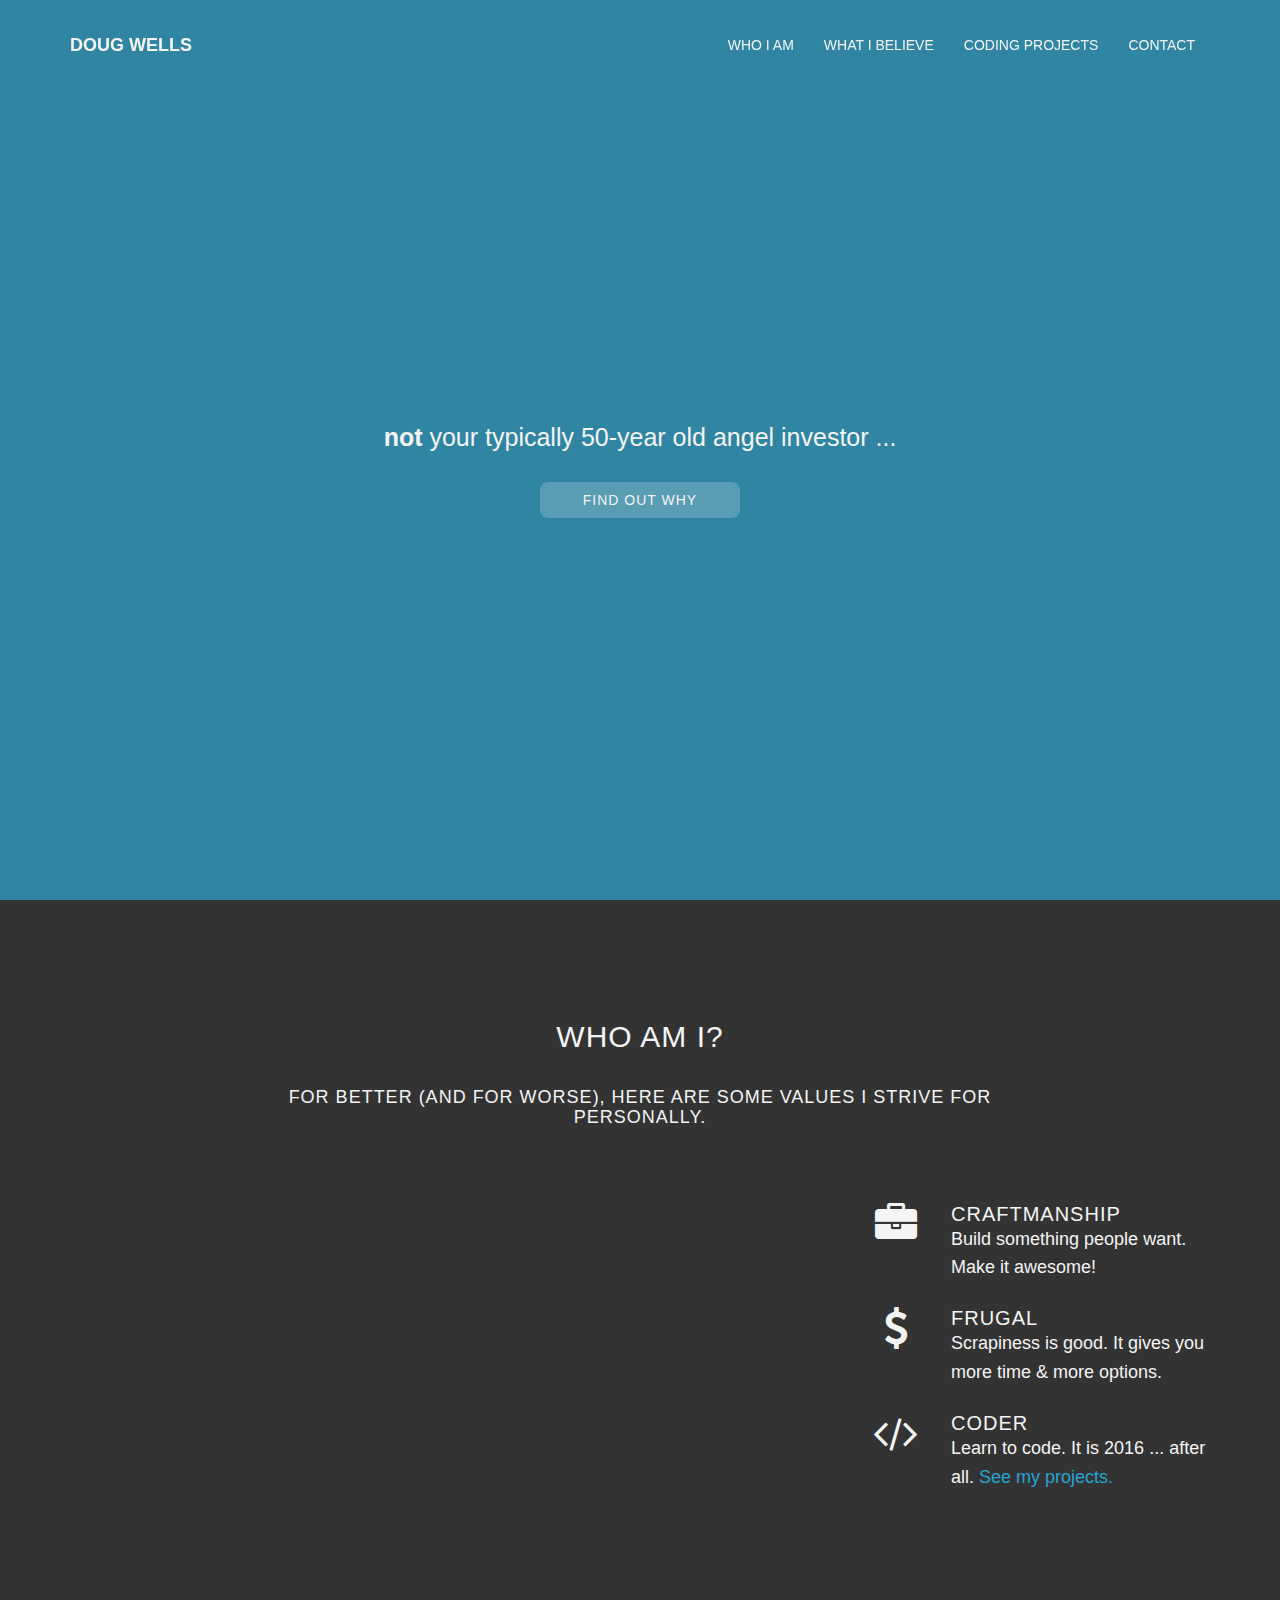
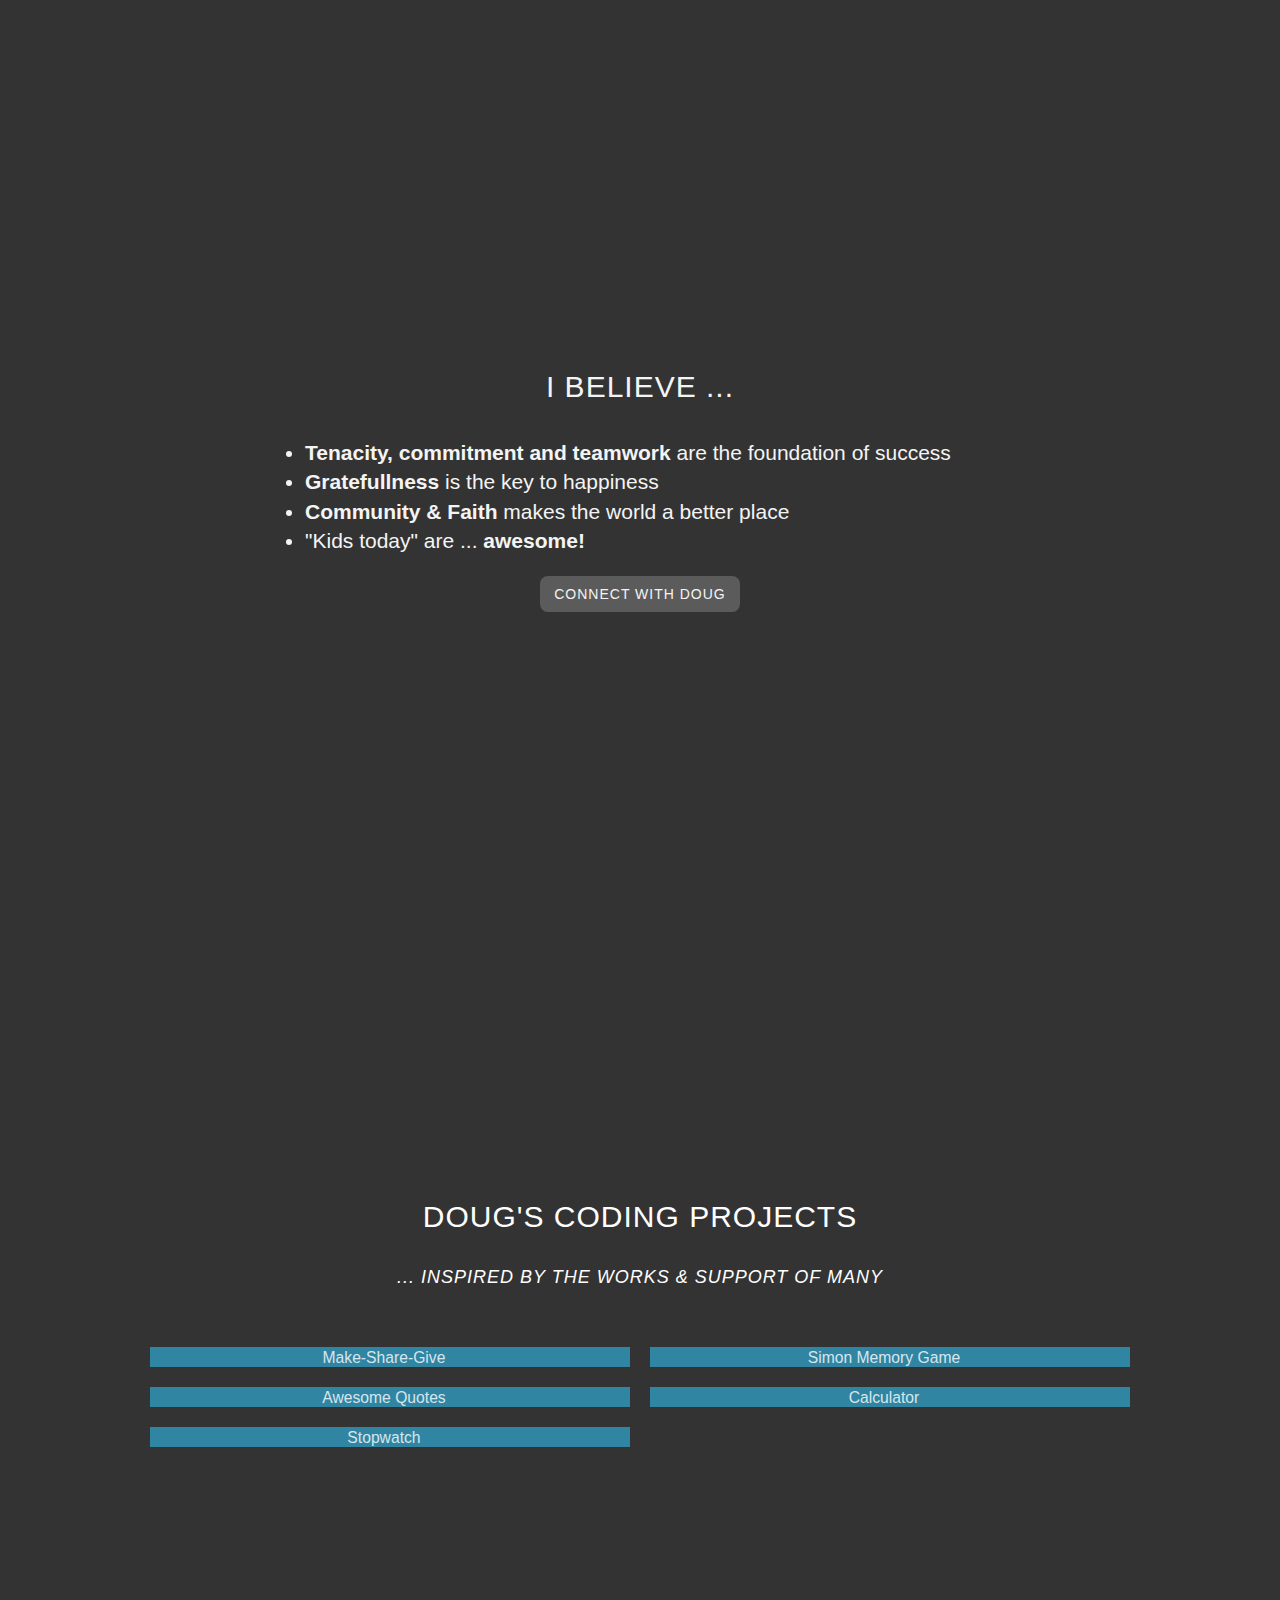
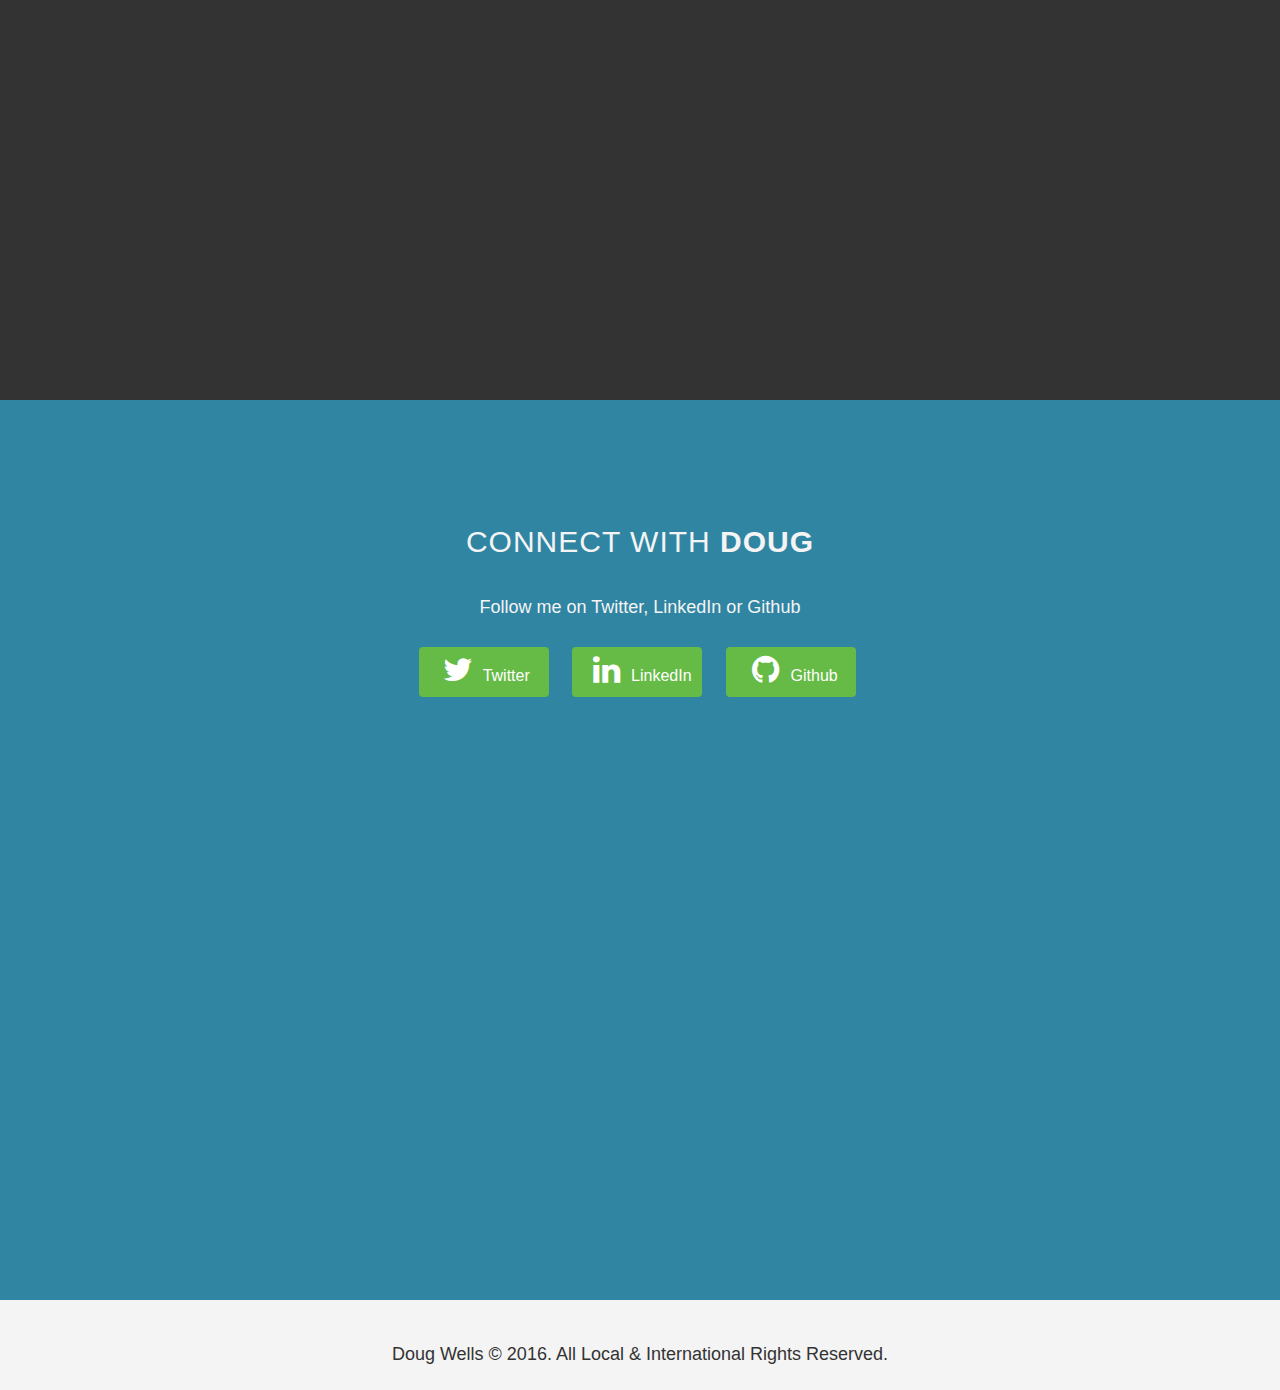
==== index.html @ edc36b27 "FCC Front End Proj2 - Quotes.  Initial Commit" ====
<!--Dropbox images: replace www.dropbox with dl.dropboxusercontent
and get rid of ?dl=0 from the end.
Example: <img src="https://dl.dropboxusercontent.com/s/abc/stunningSunset.jpg"/>
-->

<!DOCTYPE html>
<html lang="en">
  <head>
    <meta charset="utf-8">
    <meta http-equiv="X-UA-Compatible" content="IE=edge">
    <meta name="viewport" content="width=device-width, initial-scale=1">

    <title>DW Portfolio</title>
    <!-- Fonts-->
    <link href='https://fonts.googleapis.com/css?family=Lora:400,400italic,700,700italic' rel='stylesheet' type='text/css'>
    <link href='https://fonts.googleapis.com/css?family=Montserrat:400,700' rel='stylesheet' type='text/css'>
    <link href="css/main.css" rel="stylesheet">
    <link href="https://cdnjs.cloudflare.com/ajax/libs/font-awesome/4.4.0/css/font-awesome.min.css" rel="stylesheet">
  </head>

<body id="page-top" data-spy="scroll" data-target=".navbar-custom">
     <nav class="navbar navbar-custom navbar-fixed-top">
       <div class="container">
         <div class="navbar-header page-scroll">
           <button type="button" class="navbar-toggle collapsed" data-toggle="collapse" data-target="#navbar" aria-expanded="false" aria-controls="navbar">
             <span class="sr-only">Toggle navigation</span>
             <span class="icon-bar"></span>
             <span class="icon-bar"></span>
             <span class="icon-bar"></span>
           </button>
           <a class="navbar-brand page-scroll" href="#">Doug Wells</a>
         </div>
         <div id="navbar" class="collapse navbar-collapse navbar-right navbar-main-collapse">
           <ul class="nav navbar-nav">
             <li class="hidden">hidden<a href="#page-top"></a></li>
             <li class="page-scroll"><a href="#who">Who I am</a></li>
             <li class="page-scroll"><a href="#what">What I believe</a></li>
             <li class="page-scroll"><a href="#projects">Coding Projects</a></li>
             <li class="page-scroll"><a href="#contact">Contact</a></li>
           </ul>
         </div><!--/.nav-collapse -->
       </div>
     </nav>

     <section class="intro">
       <div class="intro-body">
         <div class="container">
           <div class="row">
             <div class="col-md-offset-2 col-md-8">
               <h1 class="brand-heading"></h1>
               <p class="intro-text"><strong>not</strong> your typically 50-year old angel investor ...</p>
               <div class="page-scroll">
                 <a href="#who" class="semi-transparent-button">FIND OUT WHY</a>
               </div>
             </div>
           </div>
         </div>
       </div>
     </section>

     <section id="who">
       <div class="container">
         <div class="row">
           <div class="col-md-offset-2 col-md-8 content-section text-center">
             <h2 >Who am I?</h2>
             <h4>For better (and for worse), here are some values
             I strive for personally.</h4>
           </div>
         </div>

         <div class="row">
           <div class="col-md-offset-4 col-md-6 block block-icon-right">
             <div class="icon">
               <i class="fa fa-briefcase fa-3x"></i>
             </div>
             <div class="icon-content">
               <h4>Craftmanship</h4>
                <p>Build something people want.  Make it awesome!</p>
             </div>
           </div>
         </div>

         <div class="row">
           <div class="col-md-offset-4 col-md-6 block block-icon-right">
             <div class="icon">
               <i class="fa fa-usd fa-3x"></i>
             </div>
             <div class="icon-content">
               <h4 class="icon-text">Frugal</h4>
               <p>Scrapiness is good.  It gives you more time & more options.
             </div>
           </div>
         </div>

         <div class="row">
           <div class="col-md-offset-4 col-md-6 block block-icon-right">
             <div class="icon">
               <i class="fa fa-code fa-3x"></i>
             </div>
             <div class="icon-content">
               <h4 class="icon-text">Coder</h4>
               <p>Learn to code. It is 2016 ... after all.
                 <span class="page-scroll">
                   <a href='#projects'>  See my projects.</a>
                 </span>
               </p>
             </div>
           </div>
         </div>
        </div>
     </section>

     <section id="what">
       <div class="container">
             <div  class="row">
               <div class="content-section text-center">
                 <h2>I believe ...</h2>
                 <div class="col-md-offset-2 col-md-8">
                   <ul class="lead text-left">
                     <li><strong>Tenacity, commitment and teamwork</strong> are
                       the foundation of success </li>
                    <li><strong>Gratefullness</strong> is the key to happiness</li>
                    <li><strong>Community & Faith</strong> makes the world a better place</li>
                    <li>"Kids today" are ... <strong>awesome!</strong></li>
                 </ul>
                 <a href="#contact" class="semi-transparent-button">CONNECT WITH DOUG</a>
               </div>
             </div>
         </div>
       </div>
     </section>





    <section id="projects" class="content-section text-center">
       <div class="container">
         <!-- <div class="row"> -->
           <!-- <div class="col-md-offset-2 col-md-8"> -->
             <h2>Doug's Coding Projects</h2>
             <h4><span><em>... Inspired by The Works & Support of Many</em></span></h4>
             <div class="grid">
               <figure class="effect-chico">
                 <img src="https://dl.dropboxusercontent.com/s/lkbzefqciaamldi/meal480360.jpg" alt="Make-Share-Give"/>
                 <figcaption>
                   <h2>Meal  <span>Sharing</span></h2>
                   <p>Uber for home cooked meals</p>
                   <p>{Meteor Framework}</p>
                   <a href="http://parkcity.meteor.com/">View more</a>
                 </figcaption>
               </figure>
               <figure class="effect-chico">
                 <img src="https://dl.dropboxusercontent.com/s/u8qxzd3s9b1fo5b/simon.jpg" alt="Simon Memory Game"/>
                 <figcaption>
                   <h2>Simon  <span>Memory</span></h2>
                   <!-- <p>Fun online memory game</p> -->
                   <p> {Javascript, HTML, CSS}</p>
                   <p>Coming Soon</p>
                   <a></a>
                 </figcaption>
               </figure>
               <figure class="effect-chico">
                 <img src="https://dl.dropboxusercontent.com/s/igf2hfbcn4oskwg/quote.jpg" alt="Awesome Quotes"/>
                 <figcaption>
                   <h2>Awesome  <span>Quotes</span></h2>
                   <p>Coming Soon</p>
                   <p> {Javascript, HTML, CSS}</p>
                   <a></a>
                 </figcaption>
               </figure>
               <figure class="effect-chico">
                 <img src="https://dl.dropboxusercontent.com/s/ogxg96vdzb725cz/calculator.jpg" alt="Calculator"/>
                 <figcaption>
                   <h2>Online  <span>Calculator</span></h2>
                   <p>Coming Soon</p>
                   <p> {Javascript, HTML, CSS}</p>
                   <a></a>
                 </figcaption>
               </figure>

               <figure class="effect-chico">
                 <img src="https://dl.dropboxusercontent.com/s/eliaqyr10bmgy9n/stopwatch1.jpg" alt="Stopwatch"/>
                 <figcaption>
                   <h2>Pomodoro  <span>Timer</span></h2>
                   <p>Coming Soon</p>
                   <p> {Javascript, HTML, CSS}</p>
                   <a></a>
                 </figcaption>
               </figure>
             </div>
           <!-- </div> -->
         <!-- </div> -->
       </div>
    </section>


     <section id="contact"class="content-section text-center">
       <div class="row">
         <div class="col-md-offset-2 col-md-8">
           <h2>Connect with <strong>Doug</strong></h2>
           <p>Follow me on Twitter, LinkedIn or Github</p>
           <ul class="list-inline banner-social-buttons">
             <li>
               <a href="https://twitter.com/savvywells" class="btn btn-link-1" target="_blank">
                 <i class="fa fa-twitter fa-2x fa-fw"></i>
                 <span class="network-name">Twitter</span>
               </a>
             </li>
             <li>
               <a href="http://bit.ly/1Zlg8rE" class="btn btn-link-1" target="_blank">
                 <i class="fa fa-linkedin fa-2x fa-fw"></i>
                 <span class="network-name">LinkedIn</span>
               </a>
             </li>
             <li>
               <a href="https://github.com/dougwells" class="btn btn-link-1" target="_blank">
                 <i class="fa fa-github fa-2x fa-fw"></i>
                 <span class="network-name">Github</span>
               </a>
             </li>
           </ul>
         </div>
       </div>
     </section>

     <footer>
       <p>Doug Wells &copy; 2016.  All Local & International Rights Reserved.</p>
     </footer>

     <!-- Bootstrap core JavaScript
     ================================================== -->
     <!-- Placed at the end of the document so the pages load faster -->
     <!-- JQuery  -->
     <script src="https://ajax.googleapis.com/ajax/libs/jquery/1.11.3/jquery.min.js"></script>
     <!-- Bootstrap -->
     <script src="js/bootstrap.js"></script>
     <!-- Ease-in/Out Effect -->
     <script src="http://cdnjs.cloudflare.com/ajax/libs/jquery-easing/1.3/jquery.easing.min.js"></script>
     <!-- JS file -->
     <script src="js/main.js"></script>
   </body>
</html>
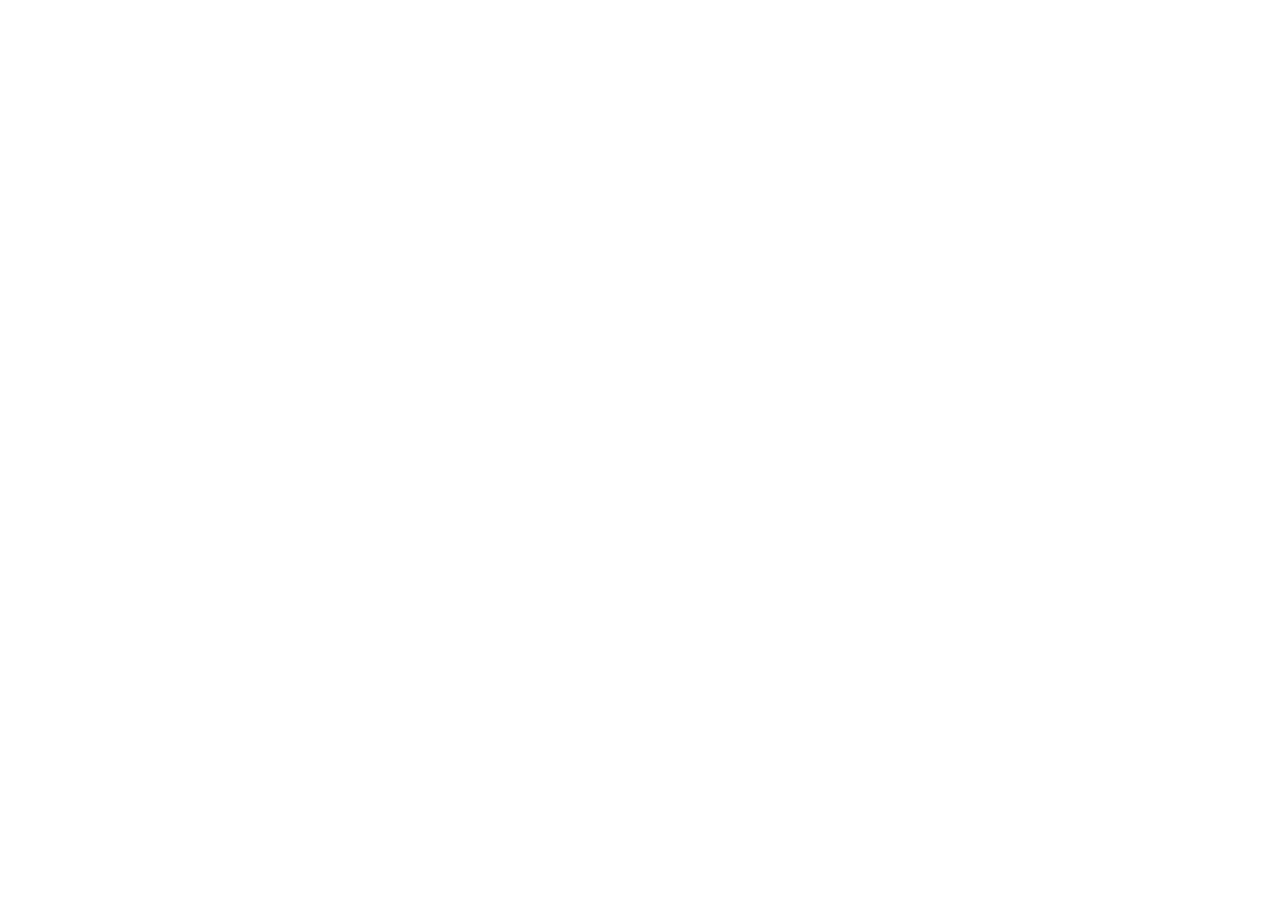
==== commit d1b9ad32: "Caption over photo.  Lots of work ... now understand fundamentals" ====
--- a/index.html
+++ b/index.html
@@ -1,243 +1,151 @@
-<!--Dropbox images: replace www.dropbox with dl.dropboxusercontent
-and get rid of ?dl=0 from the end.
-Example: <img src="https://dl.dropboxusercontent.com/s/abc/stunningSunset.jpg"/>
--->
-
 <!DOCTYPE html>
-<html lang="en">
+<html>
   <head>
-    <meta charset="utf-8">
-    <meta http-equiv="X-UA-Compatible" content="IE=edge">
-    <meta name="viewport" content="width=device-width, initial-scale=1">
-
-    <title>DW Portfolio</title>
+    <title>Quotes</title>
     <!-- Fonts-->
     <link href='https://fonts.googleapis.com/css?family=Lora:400,400italic,700,700italic' rel='stylesheet' type='text/css'>
     <link href='https://fonts.googleapis.com/css?family=Montserrat:400,700' rel='stylesheet' type='text/css'>
     <link href="css/main.css" rel="stylesheet">
+    <link href="https://maxcdn.bootstrapcdn.com/bootstrap/3.3.5/css/bootstrap.min.css" rel="stylesheet">
     <link href="https://cdnjs.cloudflare.com/ajax/libs/font-awesome/4.4.0/css/font-awesome.min.css" rel="stylesheet">
-  </head>
 
-<body id="page-top" data-spy="scroll" data-target=".navbar-custom">
-     <nav class="navbar navbar-custom navbar-fixed-top">
-       <div class="container">
-         <div class="navbar-header page-scroll">
-           <button type="button" class="navbar-toggle collapsed" data-toggle="collapse" data-target="#navbar" aria-expanded="false" aria-controls="navbar">
-             <span class="sr-only">Toggle navigation</span>
-             <span class="icon-bar"></span>
-             <span class="icon-bar"></span>
-             <span class="icon-bar"></span>
-           </button>
-           <a class="navbar-brand page-scroll" href="#">Doug Wells</a>
-         </div>
-         <div id="navbar" class="collapse navbar-collapse navbar-right navbar-main-collapse">
-           <ul class="nav navbar-nav">
-             <li class="hidden">hidden<a href="#page-top"></a></li>
-             <li class="page-scroll"><a href="#who">Who I am</a></li>
-             <li class="page-scroll"><a href="#what">What I believe</a></li>
-             <li class="page-scroll"><a href="#projects">Coding Projects</a></li>
-             <li class="page-scroll"><a href="#contact">Contact</a></li>
-           </ul>
-         </div><!--/.nav-collapse -->
-       </div>
-     </nav>
+    <style>
+    /* GLOBAL STYLES
+    -------------------------------------------------- */
+    /* Padding below the footer and lighter body text */
 
-     <section class="intro">
-       <div class="intro-body">
-         <div class="container">
-           <div class="row">
-             <div class="col-md-offset-2 col-md-8">
-               <h1 class="brand-heading"></h1>
-               <p class="intro-text"><strong>not</strong> your typically 50-year old angel investor ...</p>
-               <div class="page-scroll">
-                 <a href="#who" class="semi-transparent-button">FIND OUT WHY</a>
-               </div>
-             </div>
-           </div>
-         </div>
-       </div>
-     </section>
+    body {
+      padding-bottom: 40px;
+      color: #5a5a5a;
+    }
 
-     <section id="who">
-       <div class="container">
-         <div class="row">
-           <div class="col-md-offset-2 col-md-8 content-section text-center">
-             <h2 >Who am I?</h2>
-             <h4>For better (and for worse), here are some values
-             I strive for personally.</h4>
-           </div>
-         </div>
+    p {
+             text-align:justify;
+        text-justify:inter-word;
+    }
 
-         <div class="row">
-           <div class="col-md-offset-4 col-md-6 block block-icon-right">
-             <div class="icon">
-               <i class="fa fa-briefcase fa-3x"></i>
-             </div>
-             <div class="icon-content">
-               <h4>Craftmanship</h4>
-                <p>Build something people want.  Make it awesome!</p>
-             </div>
-           </div>
-         </div>
+    .carousel-inner{height:600px;}
+    .item > img {
+      min-width:100%;
+      height:600px;
 
-         <div class="row">
-           <div class="col-md-offset-4 col-md-6 block block-icon-right">
-             <div class="icon">
-               <i class="fa fa-usd fa-3x"></i>
-             </div>
-             <div class="icon-content">
-               <h4 class="icon-text">Frugal</h4>
-               <p>Scrapiness is good.  It gives you more time & more options.
-             </div>
-           </div>
-         </div>
+       background-position:center;
+      -webkit-background-size: cover;
+      -moz-background-size: cover;
+      -o-background-size: cover;
+      background-size: cover;
+    }
 
-         <div class="row">
-           <div class="col-md-offset-4 col-md-6 block block-icon-right">
-             <div class="icon">
-               <i class="fa fa-code fa-3x"></i>
-             </div>
-             <div class="icon-content">
-               <h4 class="icon-text">Coder</h4>
-               <p>Learn to code. It is 2016 ... after all.
-                 <span class="page-scroll">
-                   <a href='#projects'>  See my projects.</a>
-                 </span>
-               </p>
-             </div>
-           </div>
-         </div>
-        </div>
-     </section>
+    .panel {
+      background-color: #FFFFFF;
+      color: #666;
+      padding: 15px;
+      position: relative;
+      -webkit-box-shadow: 0 1px 6px rgba(0, 0, 0, 0.175);
+      box-shadow: 0 1px 6px rgba(0, 0, 0, 0.175);
+      min-height: 480px;
+      overflow: hidden;
+      margin: 10px;
+    }
+    .panel-small  {
+      min-height: 280px;
+    }
+    .panel:hover {
+      background-color: #eee;
+    }
 
-     <section id="what">
-       <div class="container">
-             <div  class="row">
-               <div class="content-section text-center">
-                 <h2>I believe ...</h2>
-                 <div class="col-md-offset-2 col-md-8">
-                   <ul class="lead text-left">
-                     <li><strong>Tenacity, commitment and teamwork</strong> are
-                       the foundation of success </li>
-                    <li><strong>Gratefullness</strong> is the key to happiness</li>
-                    <li><strong>Community & Faith</strong> makes the world a better place</li>
-                    <li>"Kids today" are ... <strong>awesome!</strong></li>
-                 </ul>
-                 <a href="#contact" class="semi-transparent-button">CONNECT WITH DOUG</a>
-               </div>
-             </div>
-         </div>
-       </div>
-     </section>
+
+
+    .carousel-inner > .item {
+        -webkit-transition: 0.3s ease-in-out left;
+        -moz-transition: 0.3s ease-in-out left;
+        -o-transition: 0.3s ease-in-out left;
+        transition: 0.3s ease-in-out left;
+    }
+
+    .carousel-control {
+      z-index: 49;
+    }
+    .carousel-caption {
+       position: absolute;
+       width: 100%;
+       height: 100%;
+       top: 0px;
+       left: 0px;
+       margin:0 auto;
+       text-align:center;
+       background-color: #000;
+       -ms-filter: "progid:DXImageTransform.Microsoft.Alpha(Opacity=70)";
+       filter: alpha(opacity=70);
+       -moz-opacity: 0.7;
+      -khtml-opacity: 0.7;
+      opacity: 0.7;
+    }
+
+    .carousel-caption .qod-title,
+    .carousel-caption .lead {
+       position: relative;
+       max-width: 80%;
+       top: 150px;
+       padding: 0 20px;
+       margin:0 auto;
+       margin-top: 10px;
+       text-align:center;
+    }
+
+    .carousel-caption .qod-title {
+       font-weight: bold;
+    }
+
+    .carousel-caption .lead {
+       font-size: 24px;
+       font-weight: normal;
+    }
+
+    @media (max-width: 767px) {
+    	body {
+    		padding-left: 0;
+    		padding-right: 0;
+    	}
+
+    .carousel-inner{min-height:600px;}
+    .item > img {
+      min-width:100%;
+      min-height:600px;
+      background-position:center;
+    }
+         .carousel-caption .qod-title ,
+         .carousel-caption .lead {
+            padding-right:  20px;
+            padding-left:  10px;
+            margin-top: 0px;
+          }
+
+    .carousel-caption .lead {
+       position: relative;
+       max-width: 90%;
+       top: 150px;
+    }
+    .carousel-caption .qod-title
+    {
+            width: 98%;
+    }
+    }
 
 
 
 
+    </style>
 
-    <section id="projects" class="content-section text-center">
-       <div class="container">
-         <!-- <div class="row"> -->
-           <!-- <div class="col-md-offset-2 col-md-8"> -->
-             <h2>Doug's Coding Projects</h2>
-             <h4><span><em>... Inspired by The Works & Support of Many</em></span></h4>
-             <div class="grid">
-               <figure class="effect-chico">
-                 <img src="https://dl.dropboxusercontent.com/s/lkbzefqciaamldi/meal480360.jpg" alt="Make-Share-Give"/>
-                 <figcaption>
-                   <h2>Meal  <span>Sharing</span></h2>
-                   <p>Uber for home cooked meals</p>
-                   <p>{Meteor Framework}</p>
-                   <a href="http://parkcity.meteor.com/">View more</a>
-                 </figcaption>
-               </figure>
-               <figure class="effect-chico">
-                 <img src="https://dl.dropboxusercontent.com/s/u8qxzd3s9b1fo5b/simon.jpg" alt="Simon Memory Game"/>
-                 <figcaption>
-                   <h2>Simon  <span>Memory</span></h2>
-                   <!-- <p>Fun online memory game</p> -->
-                   <p> {Javascript, HTML, CSS}</p>
-                   <p>Coming Soon</p>
-                   <a></a>
-                 </figcaption>
-               </figure>
-               <figure class="effect-chico">
-                 <img src="https://dl.dropboxusercontent.com/s/igf2hfbcn4oskwg/quote.jpg" alt="Awesome Quotes"/>
-                 <figcaption>
-                   <h2>Awesome  <span>Quotes</span></h2>
-                   <p>Coming Soon</p>
-                   <p> {Javascript, HTML, CSS}</p>
-                   <a></a>
-                 </figcaption>
-               </figure>
-               <figure class="effect-chico">
-                 <img src="https://dl.dropboxusercontent.com/s/ogxg96vdzb725cz/calculator.jpg" alt="Calculator"/>
-                 <figcaption>
-                   <h2>Online  <span>Calculator</span></h2>
-                   <p>Coming Soon</p>
-                   <p> {Javascript, HTML, CSS}</p>
-                   <a></a>
-                 </figcaption>
-               </figure>
-
-               <figure class="effect-chico">
-                 <img src="https://dl.dropboxusercontent.com/s/eliaqyr10bmgy9n/stopwatch1.jpg" alt="Stopwatch"/>
-                 <figcaption>
-                   <h2>Pomodoro  <span>Timer</span></h2>
-                   <p>Coming Soon</p>
-                   <p> {Javascript, HTML, CSS}</p>
-                   <a></a>
-                 </figcaption>
-               </figure>
-             </div>
-           <!-- </div> -->
-         <!-- </div> -->
-       </div>
-    </section>
+  </head>
+  <body>
 
 
-     <section id="contact"class="content-section text-center">
-       <div class="row">
-         <div class="col-md-offset-2 col-md-8">
-           <h2>Connect with <strong>Doug</strong></h2>
-           <p>Follow me on Twitter, LinkedIn or Github</p>
-           <ul class="list-inline banner-social-buttons">
-             <li>
-               <a href="https://twitter.com/savvywells" class="btn btn-link-1" target="_blank">
-                 <i class="fa fa-twitter fa-2x fa-fw"></i>
-                 <span class="network-name">Twitter</span>
-               </a>
-             </li>
-             <li>
-               <a href="http://bit.ly/1Zlg8rE" class="btn btn-link-1" target="_blank">
-                 <i class="fa fa-linkedin fa-2x fa-fw"></i>
-                 <span class="network-name">LinkedIn</span>
-               </a>
-             </li>
-             <li>
-               <a href="https://github.com/dougwells" class="btn btn-link-1" target="_blank">
-                 <i class="fa fa-github fa-2x fa-fw"></i>
-                 <span class="network-name">Github</span>
-               </a>
-             </li>
-           </ul>
-         </div>
-       </div>
-     </section>
-
-     <footer>
-       <p>Doug Wells &copy; 2016.  All Local & International Rights Reserved.</p>
-     </footer>
-
-     <!-- Bootstrap core JavaScript
-     ================================================== -->
-     <!-- Placed at the end of the document so the pages load faster -->
-     <!-- JQuery  -->
-     <script src="https://ajax.googleapis.com/ajax/libs/jquery/1.11.3/jquery.min.js"></script>
-     <!-- Bootstrap -->
-     <script src="js/bootstrap.js"></script>
-     <!-- Ease-in/Out Effect -->
-     <script src="http://cdnjs.cloudflare.com/ajax/libs/jquery-easing/1.3/jquery.easing.min.js"></script>
-     <!-- JS file -->
-     <script src="js/main.js"></script>
-   </body>
+    <!-- Loads jQuery  -->
+    <script src="http://cdnjs.cloudflare.com/ajax/libs/jquery/2.1.3/jquery.min.js"></script>
+    <!-- Ease-in/Out Effect -->
+    <script src="http://cdnjs.cloudflare.com/ajax/libs/jquery-easing/1.3/jquery.easing.min.js"></script>
+    <!-- Loads main JS file -->
+    <script src="js/main.js"></script>
+  </body>
 </html>
